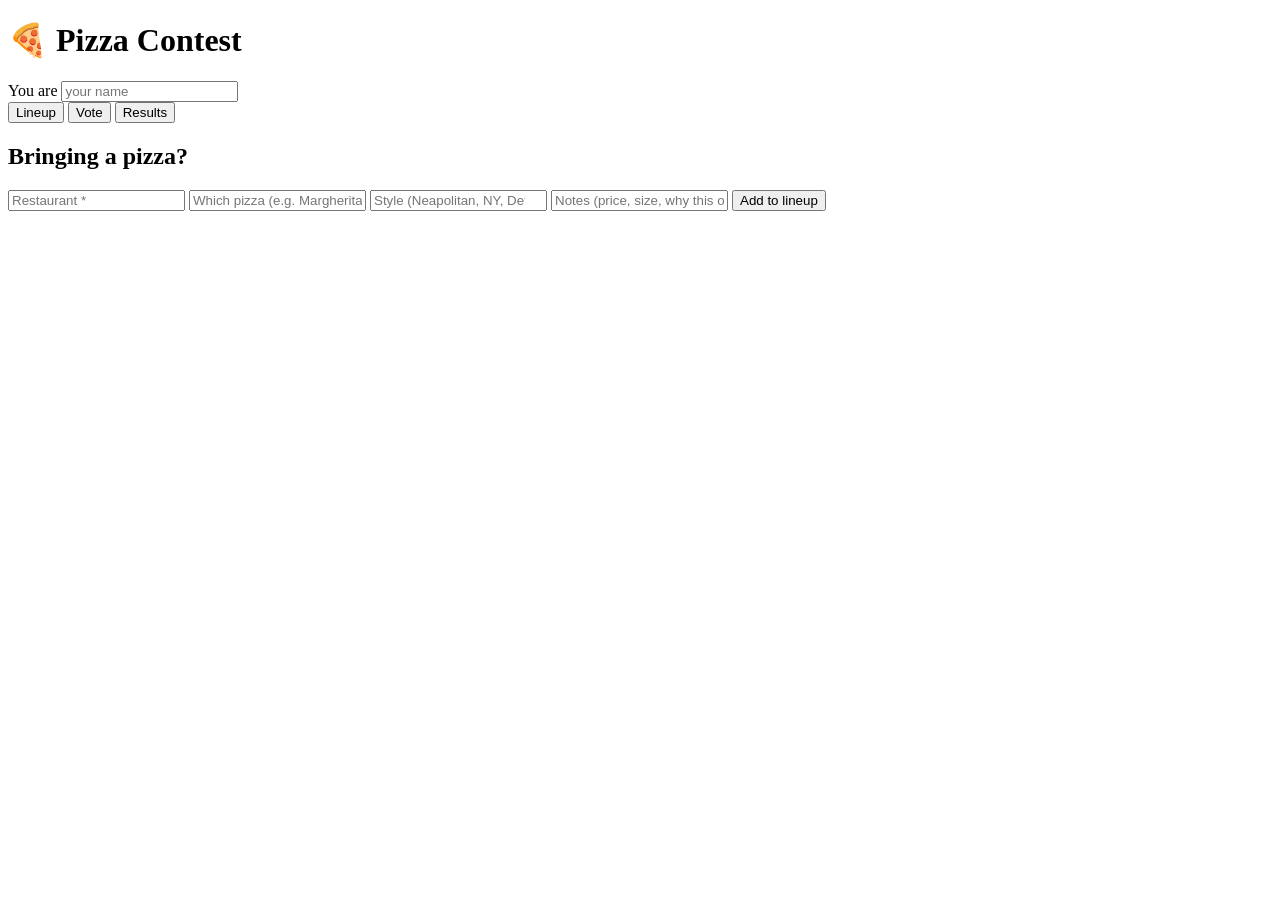
==== public/index.html @ 13fa687f "Add pizza sign-up board and 1-10 voting on Pages Functions and D1" ====
<!doctype html>
<html lang="en">
<head>
  <meta charset="utf-8">
  <meta name="viewport" content="width=device-width, initial-scale=1">
  <title>Pizza Contest</title>
  <link rel="stylesheet" href="/style.css">
  <script src="/app.js" defer></script>
</head>
<body>
  <header>
    <h1>🍕 Pizza Contest</h1>
    <div id="me">
      <label for="name">You are</label>
      <input id="name" maxlength="40" placeholder="your name" autocomplete="given-name">
    </div>
  </header>

  <nav>
    <button data-tab="lineup" class="active">Lineup</button>
    <button data-tab="vote">Vote</button>
    <button data-tab="results">Results</button>
  </nav>

  <main>
    <section id="lineup">
      <form id="add">
        <h2>Bringing a pizza?</h2>
        <input name="restaurant" required maxlength="80" placeholder="Restaurant *">
        <input name="pizza" maxlength="80" placeholder="Which pizza (e.g. Margherita)">
        <input name="style" maxlength="40" placeholder="Style (Neapolitan, NY, Detroit…)" list="styles">
        <datalist id="styles">
          <option>Neapolitan</option><option>New York</option><option>Detroit</option>
          <option>Roman</option><option>Sicilian</option><option>Chicago deep dish</option>
          <option>Grandma</option><option>Bar pie</option>
        </datalist>
        <input name="notes" maxlength="280" placeholder="Notes (price, size, why this one)">
        <button type="submit">Add to lineup</button>
      </form>
      <ol id="lineup-list" class="cards"></ol>
    </section>

    <section id="vote" hidden>
      <p class="hint">Score each pizza from 1 to 10. Tap another number to change your score, or the same one to clear it.</p>
      <ol id="vote-list" class="cards"></ol>
    </section>

    <section id="results" hidden>
      <ol id="board"></ol>
      <p id="voters" class="hint"></p>
    </section>
  </main>

  <p id="toast" role="status"></p>
</body>
</html>
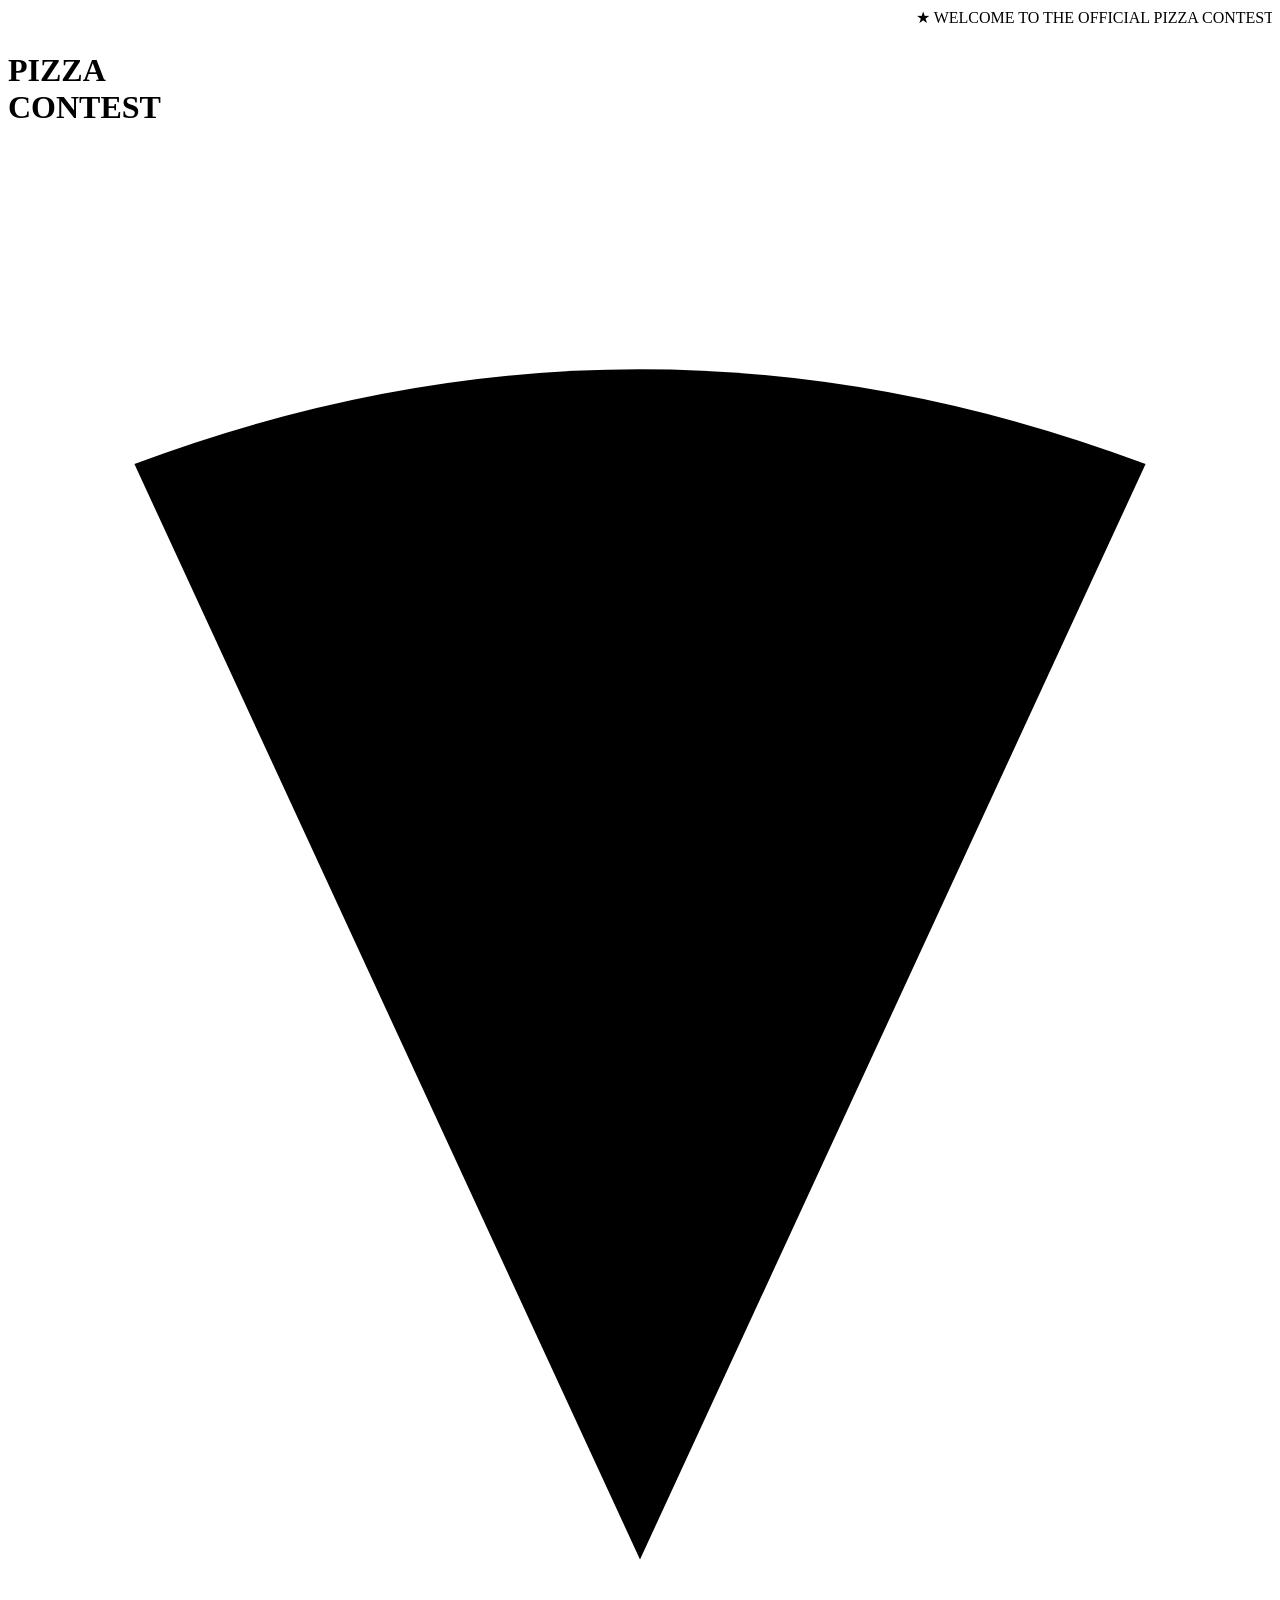
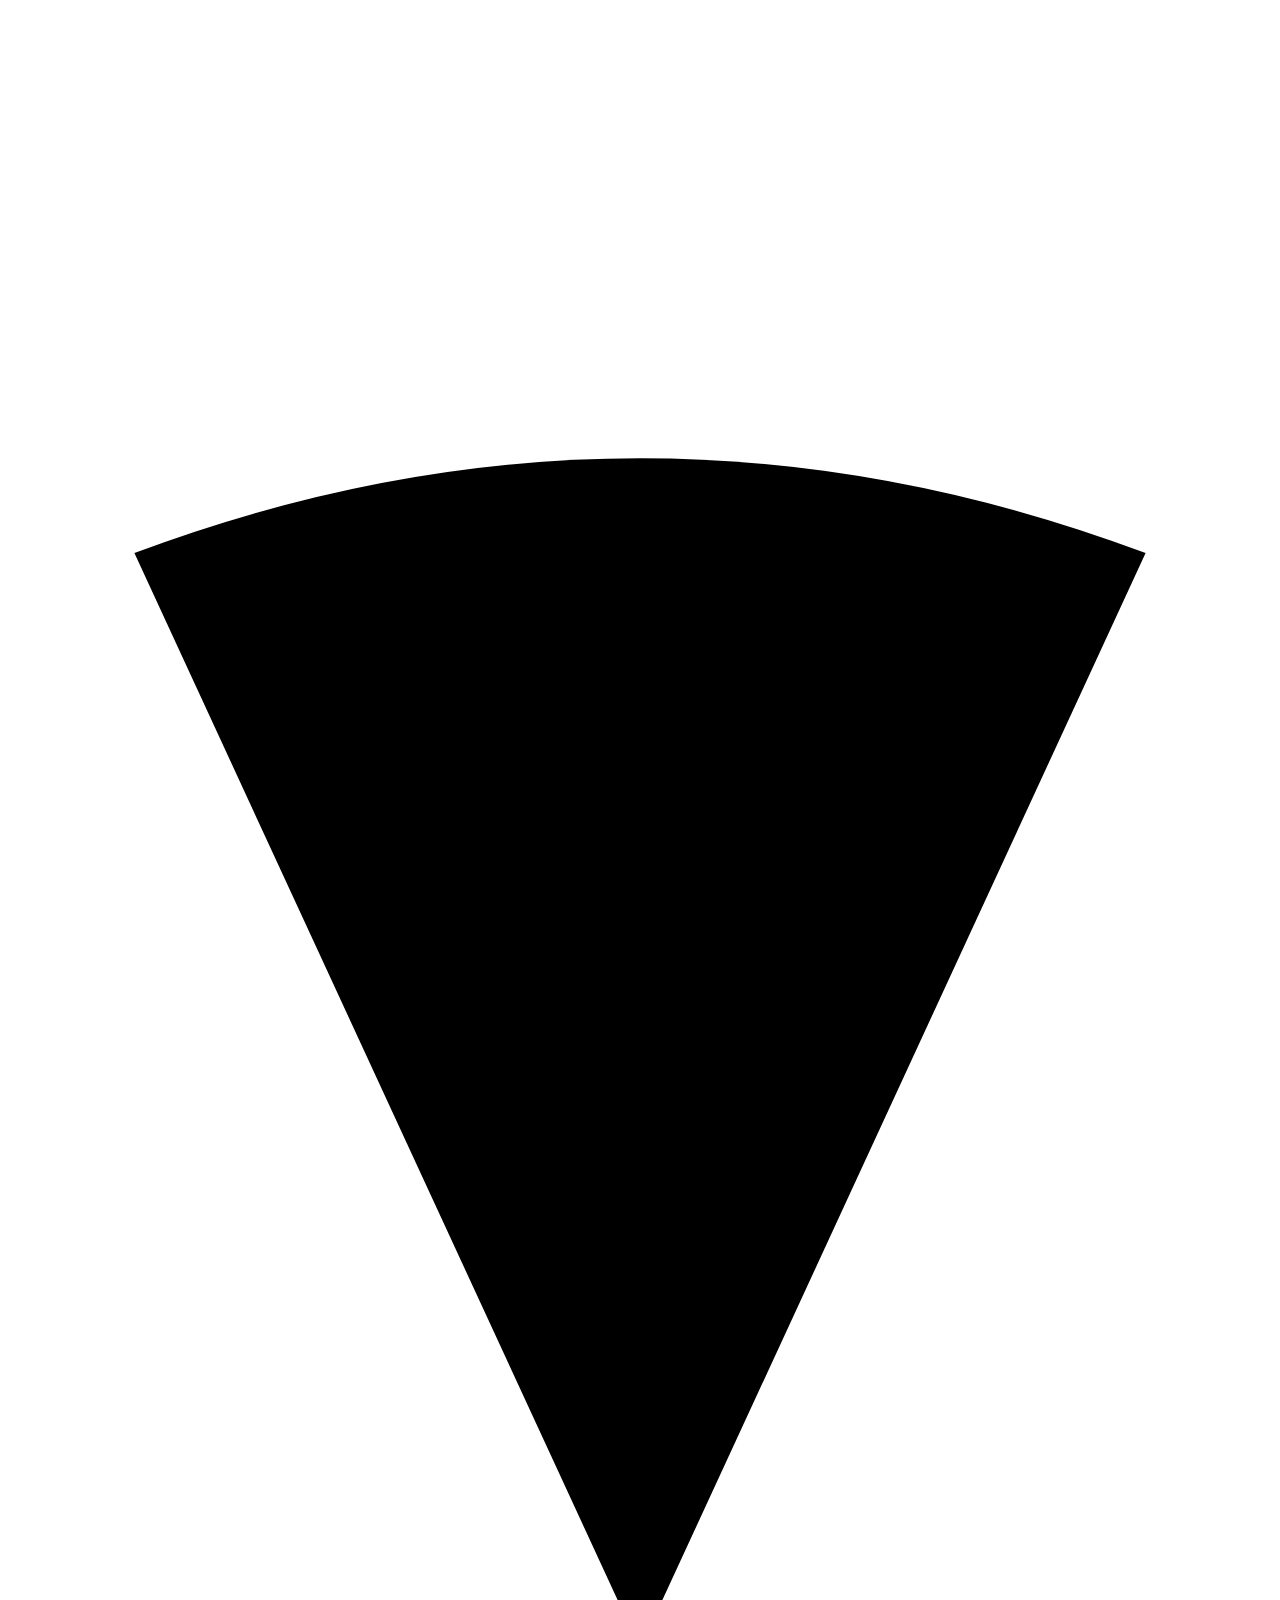
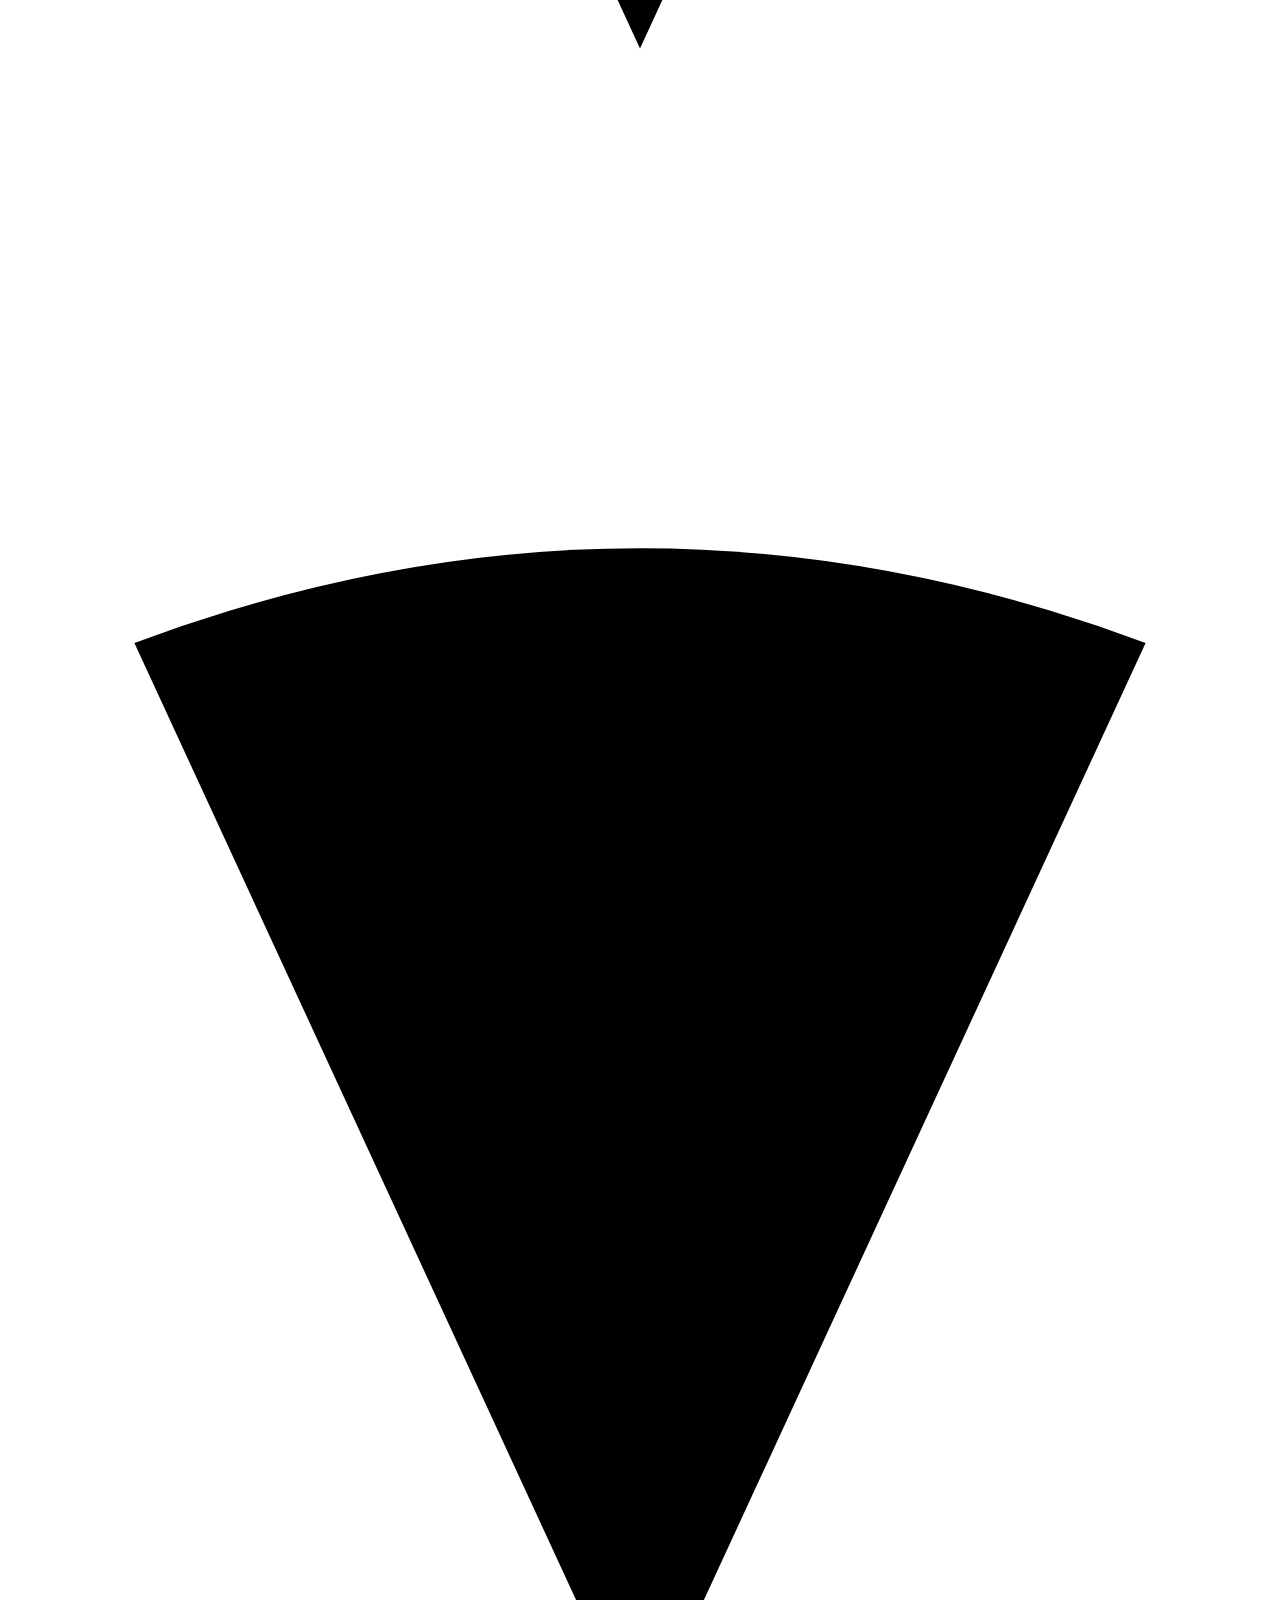
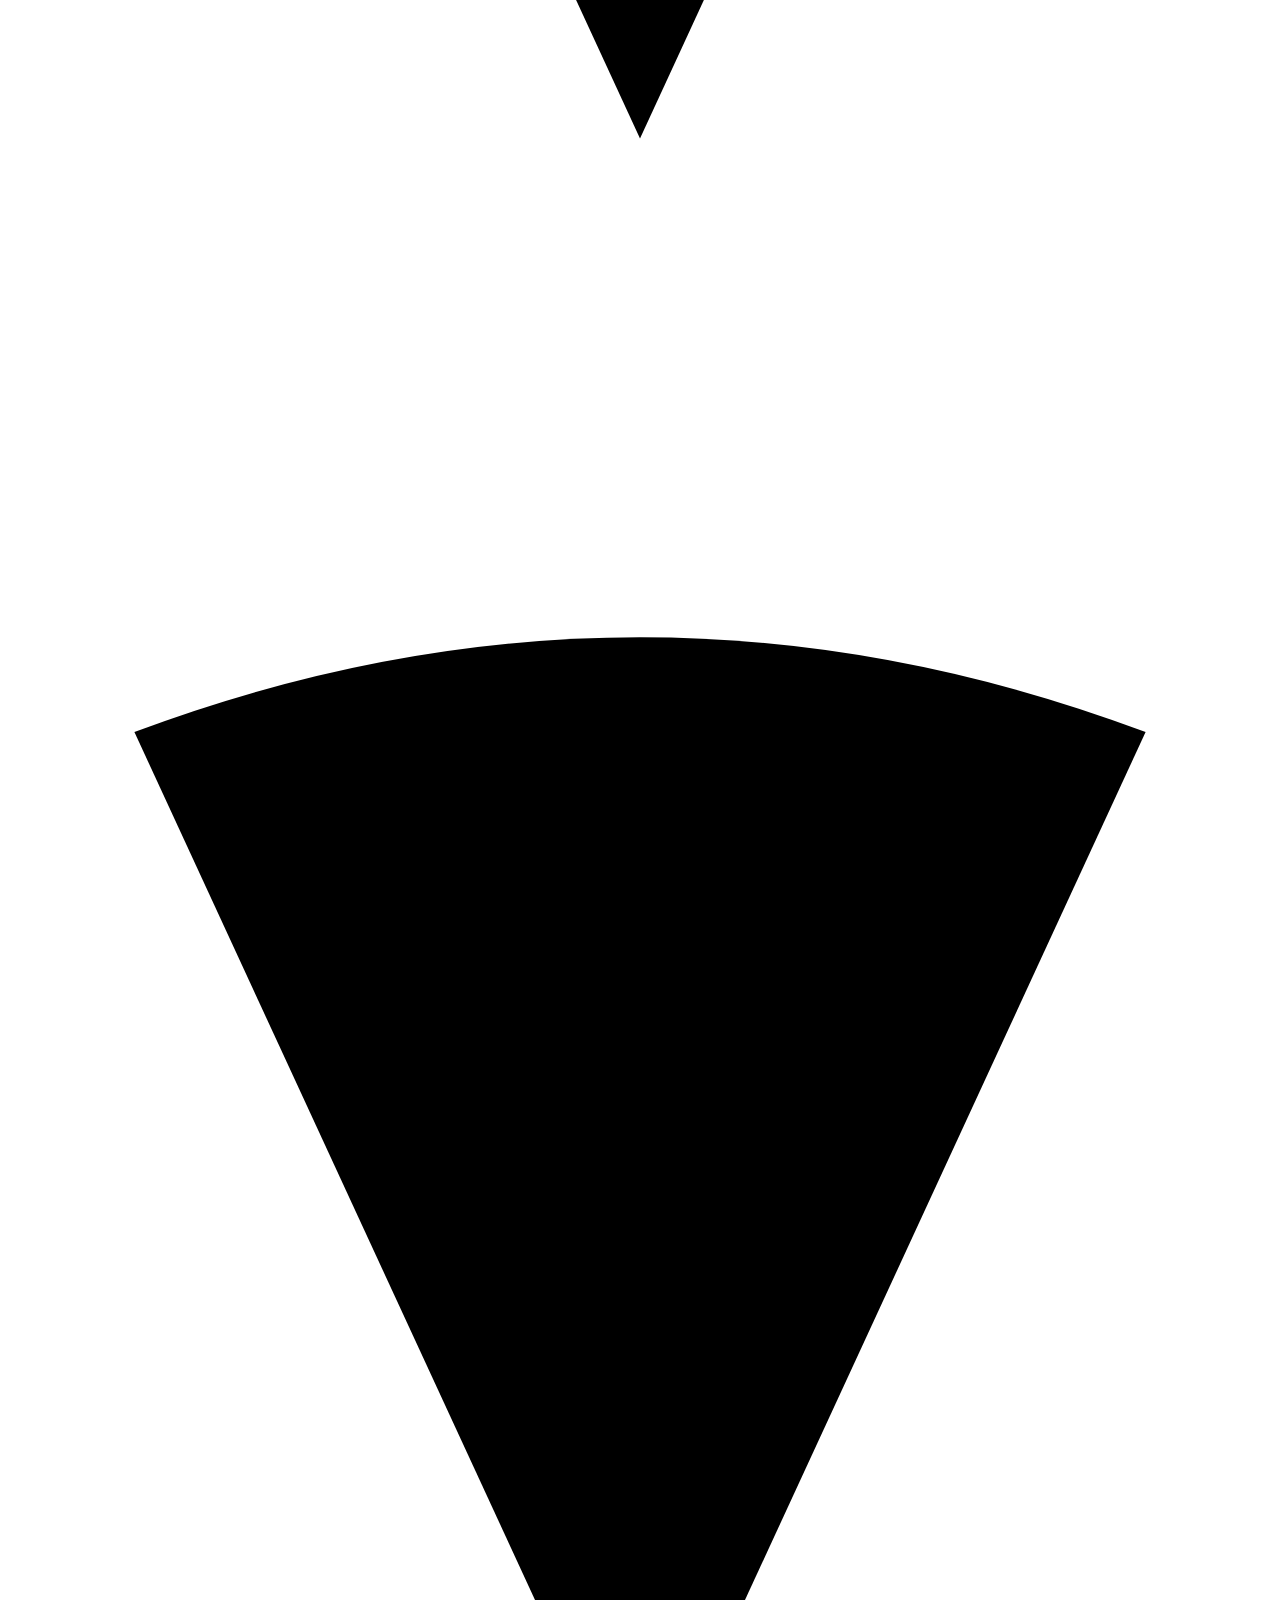
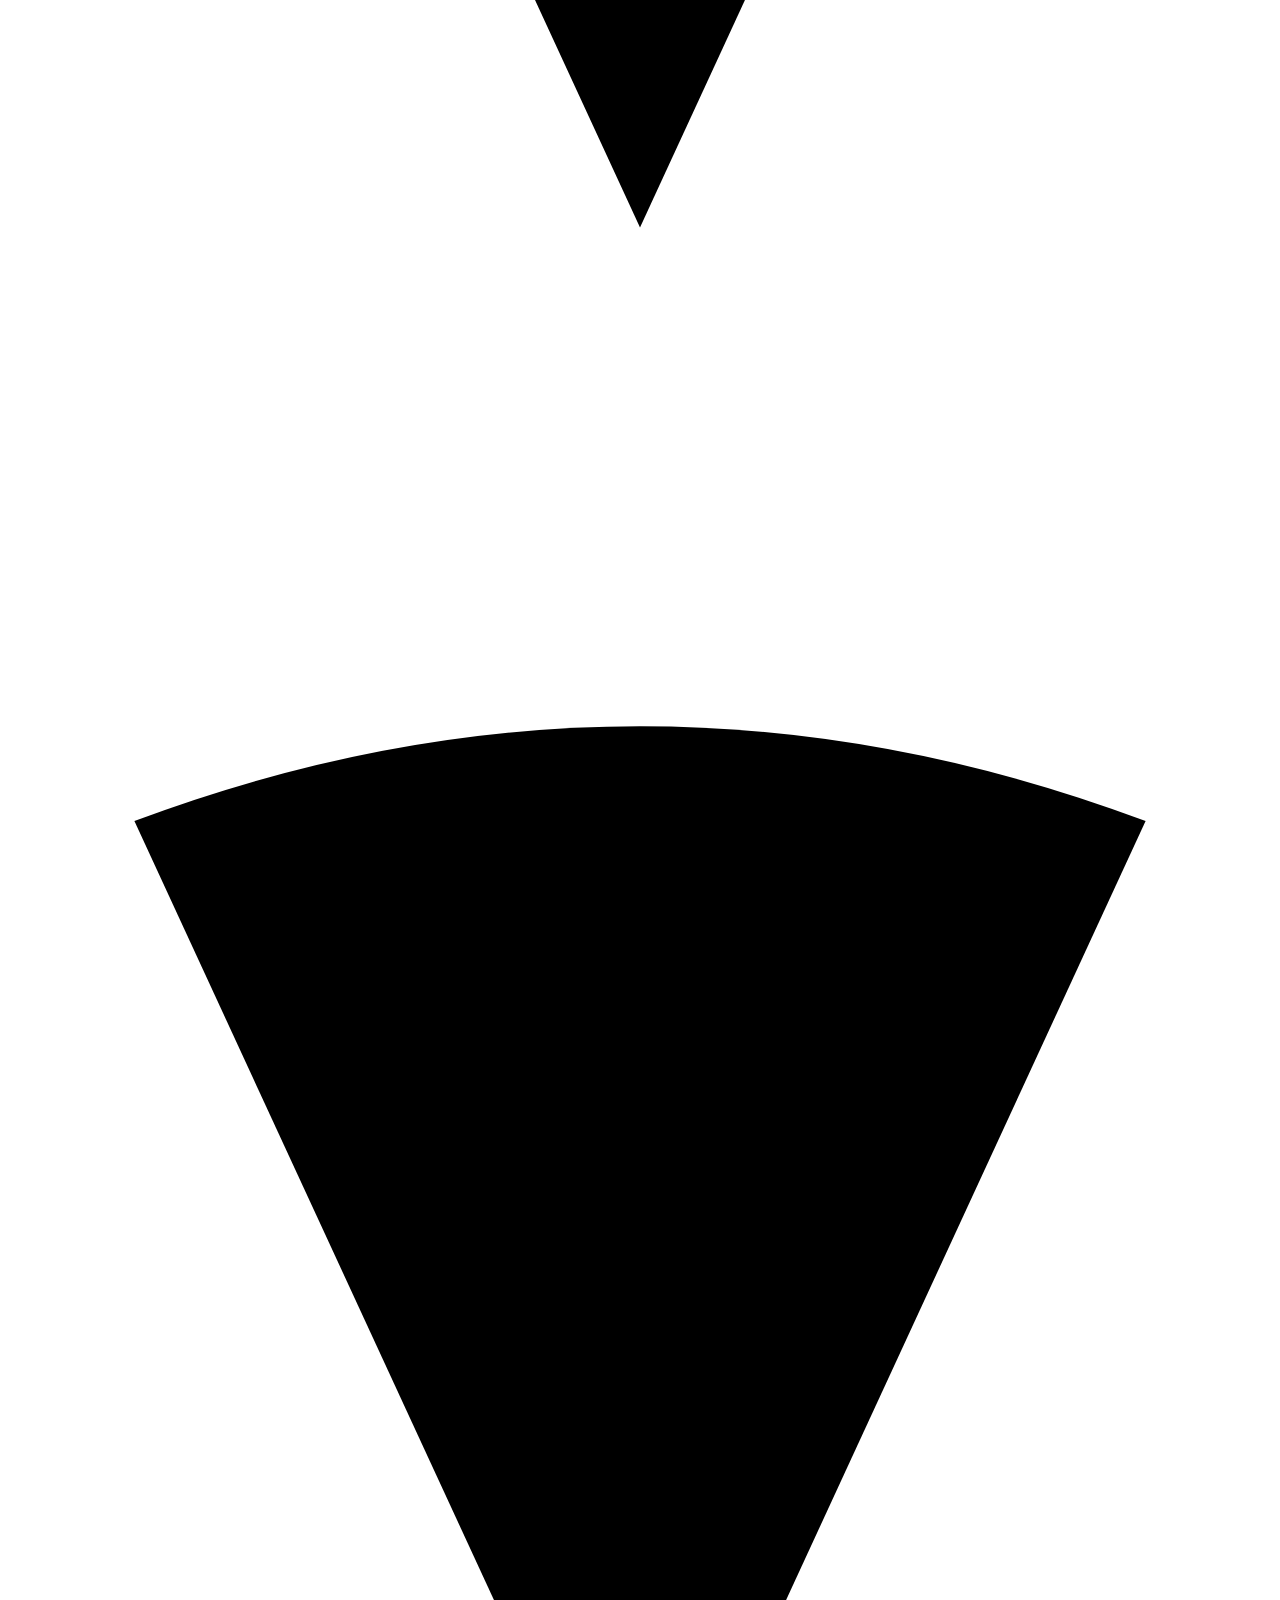
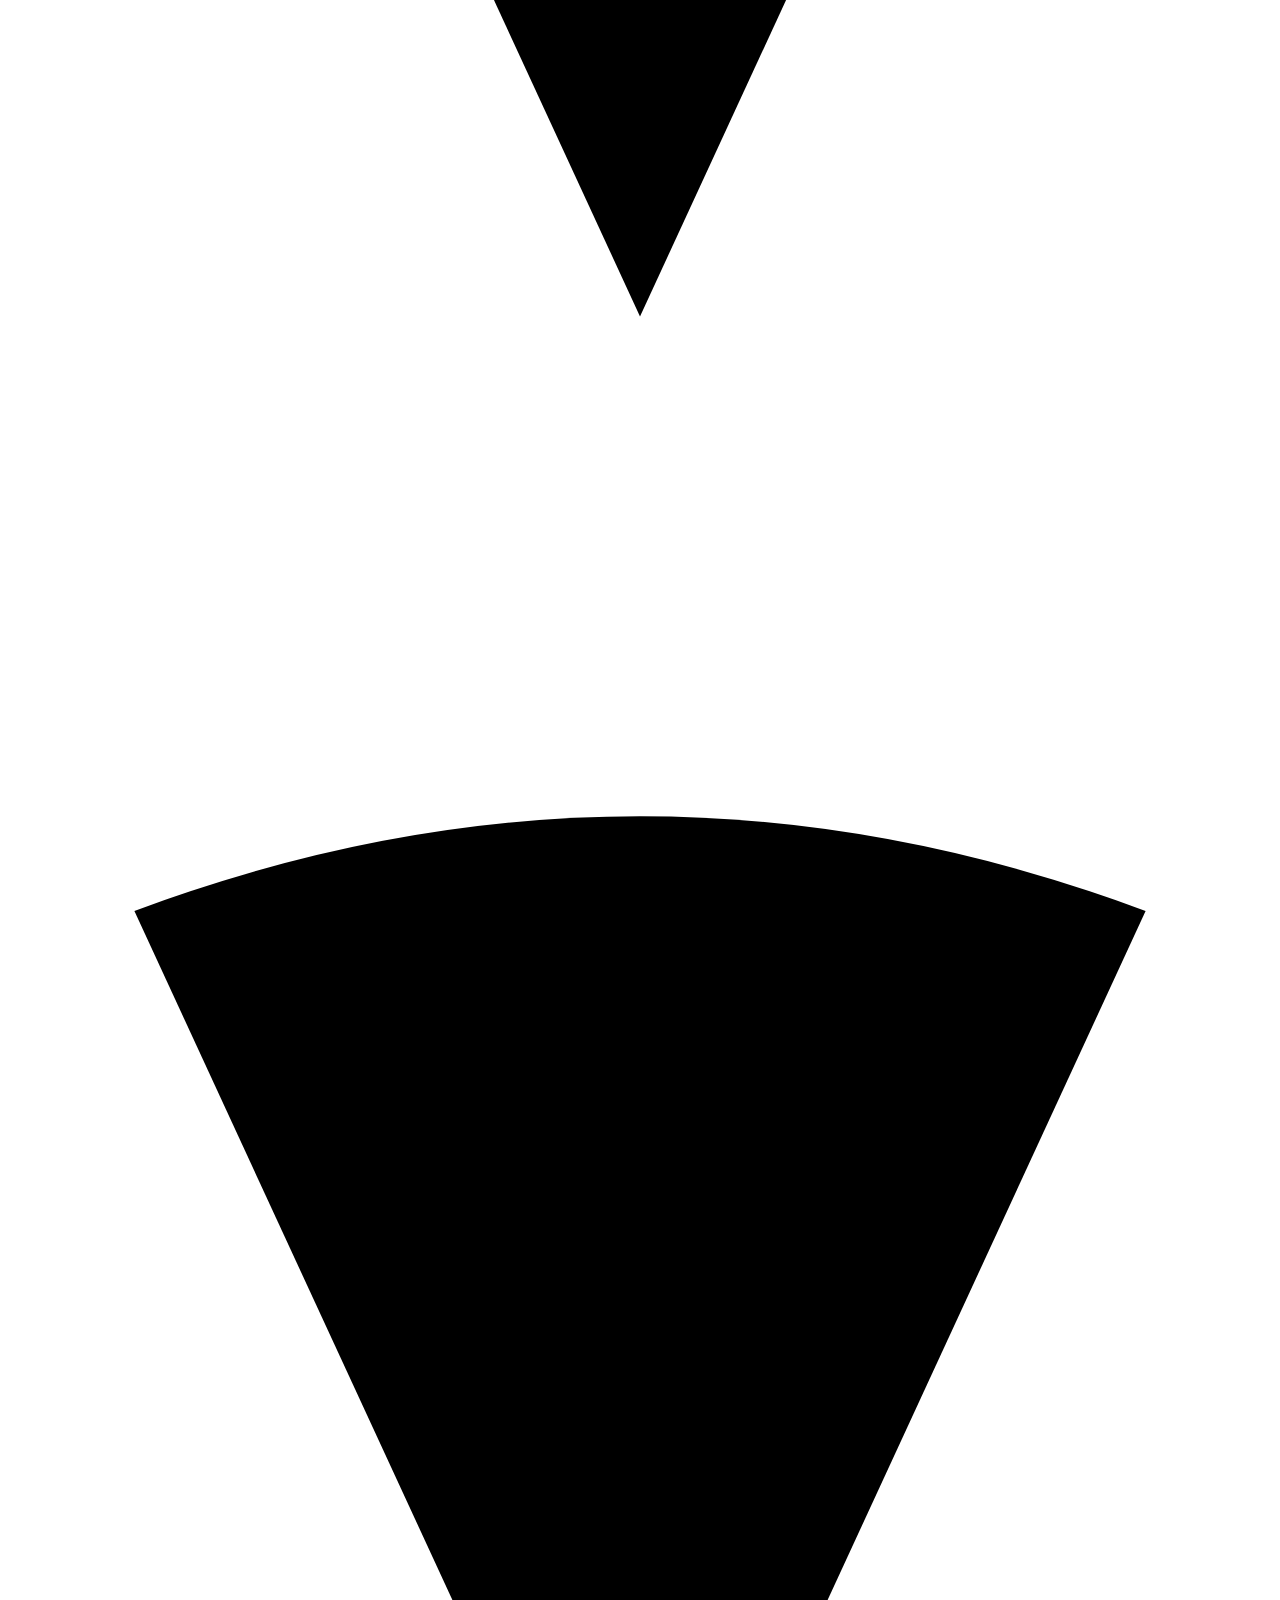
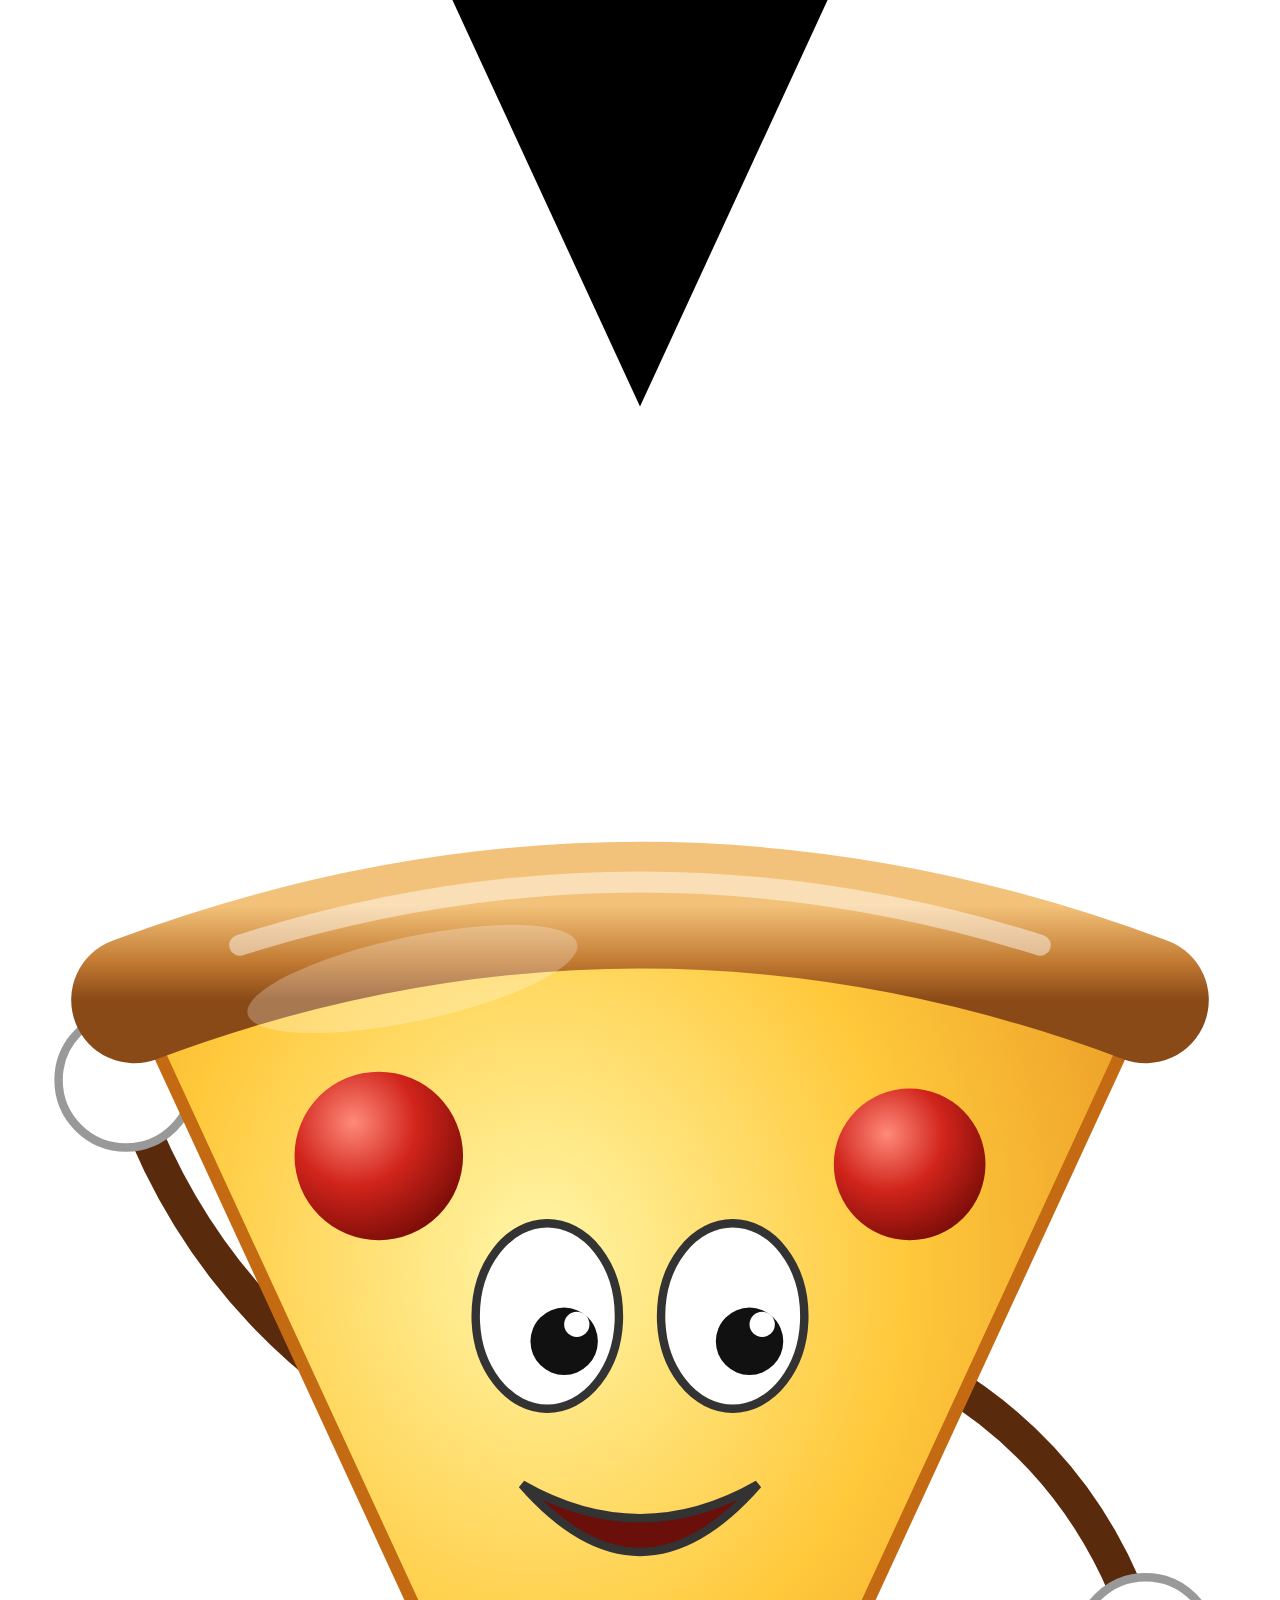
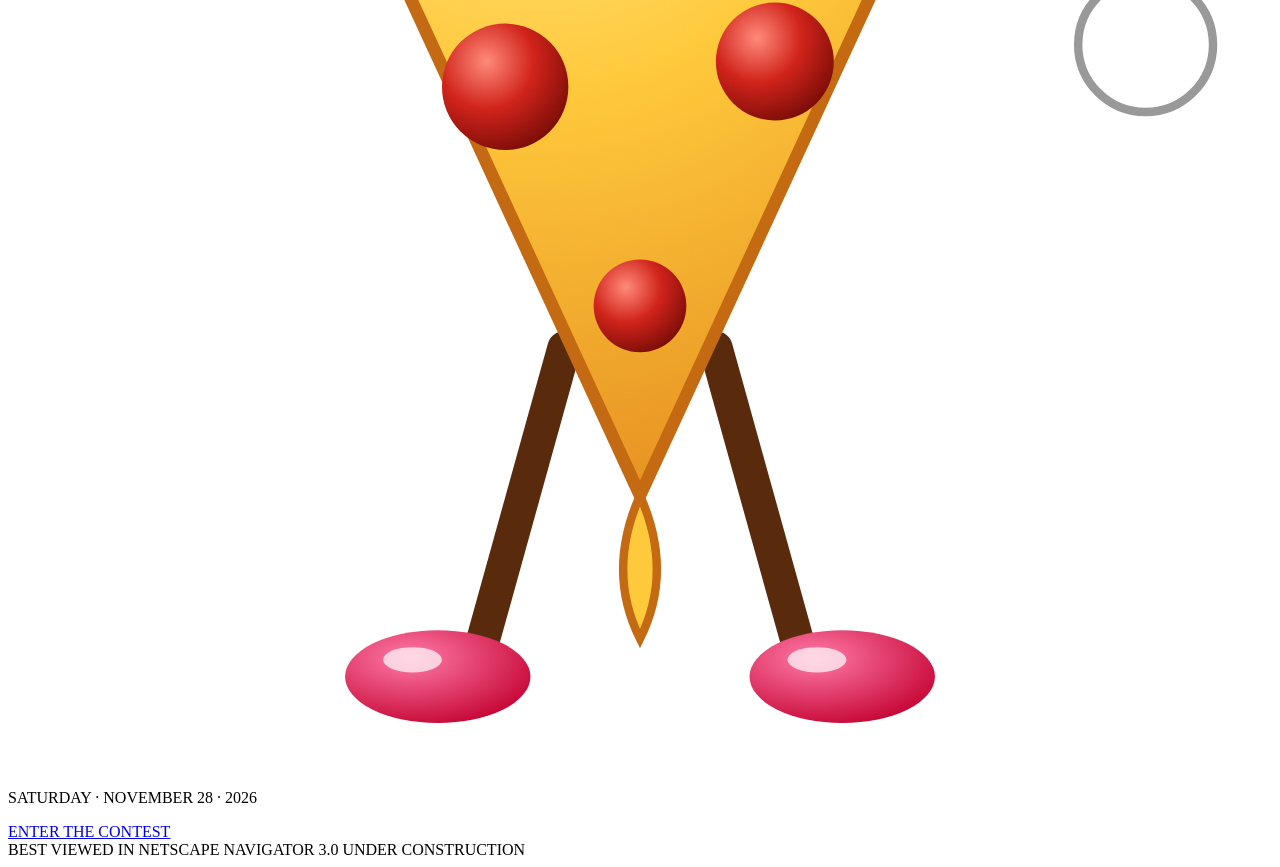
==== commit 9c51ed31: "Rebuild for the party: email login, approvals, tasting engine, ranked counts and results explorer" ====
--- a/public/index.html
+++ b/public/index.html
@@ -3,54 +3,106 @@
 <head>
   <meta charset="utf-8">
   <meta name="viewport" content="width=device-width, initial-scale=1">
-  <title>Pizza Contest</title>
-  <link rel="stylesheet" href="/style.css">
-  <script src="/app.js" defer></script>
+  <title>PIZZA CONTEST 2026</title>
+  <link rel="stylesheet" href="/assets/home.css">
+  <script type="module" src="/assets/home.js"></script>
 </head>
 <body>
-  <header>
-    <h1>🍕 Pizza Contest</h1>
-    <div id="me">
-      <label for="name">You are</label>
-      <input id="name" maxlength="40" placeholder="your name" autocomplete="given-name">
+  <div class="stars"></div>
+  <marquee scrollamount="8">★ WELCOME TO THE OFFICIAL PIZZA CONTEST HOMEPAGE ★ SATURDAY NOVEMBER 28 2026 ★ BRING A PIZZA ★ RANK THE PIZZAS ★ TRUST THE NEEDLE ★</marquee>
+
+  <h1 class="wordart" aria-label="Pizza Contest">PIZZA<br>CONTEST</h1>
+
+  <div class="stage" aria-hidden="true">
+    <div class="bounce">
+      <div class="spin">
+        <svg class="slab" viewBox="0 0 300 400"><path d="M30 75 Q150 30 270 75 L150 335 Z"/></svg>
+        <svg class="slab" viewBox="0 0 300 400"><path d="M30 75 Q150 30 270 75 L150 335 Z"/></svg>
+        <svg class="slab" viewBox="0 0 300 400"><path d="M30 75 Q150 30 270 75 L150 335 Z"/></svg>
+        <svg class="slab" viewBox="0 0 300 400"><path d="M30 75 Q150 30 270 75 L150 335 Z"/></svg>
+        <svg class="slab" viewBox="0 0 300 400"><path d="M30 75 Q150 30 270 75 L150 335 Z"/></svg>
+        <svg class="slab" viewBox="0 0 300 400"><path d="M30 75 Q150 30 270 75 L150 335 Z"/></svg>
+        <svg class="slice" viewBox="0 0 300 400">
+          <defs>
+            <radialGradient id="cheese" cx="0.4" cy="0.3" r="0.8">
+              <stop offset="0" stop-color="#fff6a8"/>
+              <stop offset="0.45" stop-color="#ffc93c"/>
+              <stop offset="1" stop-color="#e0841b"/>
+            </radialGradient>
+            <linearGradient id="crust" x1="0" y1="0" x2="0" y2="1">
+              <stop offset="0" stop-color="#f3c27a"/>
+              <stop offset="0.6" stop-color="#c27a32"/>
+              <stop offset="1" stop-color="#8a4a17"/>
+            </linearGradient>
+            <radialGradient id="pep" cx="0.35" cy="0.3" r="0.75">
+              <stop offset="0" stop-color="#ff8a7a"/>
+              <stop offset="0.5" stop-color="#d1241b"/>
+              <stop offset="1" stop-color="#7c0d08"/>
+            </radialGradient>
+            <radialGradient id="shoe" cx="0.35" cy="0.3" r="0.8">
+              <stop offset="0" stop-color="#ff7aa8"/>
+              <stop offset="1" stop-color="#c3002f"/>
+            </radialGradient>
+          </defs>
+
+          <g class="leg leg-l">
+            <path d="M132 300 L112 372" stroke="#5a2a0c" stroke-width="8" stroke-linecap="round"/>
+            <ellipse cx="102" cy="378" rx="22" ry="11" fill="url(#shoe)"/>
+            <ellipse cx="96" cy="374" rx="7" ry="3" fill="#fff" opacity="0.7"/>
+          </g>
+          <g class="leg leg-r">
+            <path d="M168 300 L188 372" stroke="#5a2a0c" stroke-width="8" stroke-linecap="round"/>
+            <ellipse cx="198" cy="378" rx="22" ry="11" fill="url(#shoe)"/>
+            <ellipse cx="192" cy="374" rx="7" ry="3" fill="#fff" opacity="0.7"/>
+          </g>
+
+          <g class="arm arm-l">
+            <path d="M78 165 Q45 140 30 100" stroke="#5a2a0c" stroke-width="8" fill="none" stroke-linecap="round"/>
+            <circle cx="28" cy="94" r="16" fill="#fff" stroke="#999" stroke-width="2"/>
+            <circle cx="23" cy="89" r="5" fill="#fff" opacity="0.9"/>
+          </g>
+          <g class="arm arm-r">
+            <path d="M222 165 Q255 185 268 222" stroke="#5a2a0c" stroke-width="8" fill="none" stroke-linecap="round"/>
+            <circle cx="270" cy="228" r="16" fill="#fff" stroke="#999" stroke-width="2"/>
+          </g>
+
+          <path d="M30 75 Q150 30 270 75 L150 335 Z" fill="url(#cheese)" stroke="#c46a12" stroke-width="3" stroke-linejoin="round"/>
+          <path d="M150 335 q-8 18 0 34 q8 -16 0 -34" fill="#ffc93c" stroke="#c46a12" stroke-width="2"/>
+          <path d="M30 75 Q150 30 270 75" fill="none" stroke="url(#crust)" stroke-width="30" stroke-linecap="round"/>
+          <path d="M55 62 Q150 32 245 62" fill="none" stroke="#fff" stroke-width="5" stroke-linecap="round" opacity="0.45"/>
+
+          <circle cx="88" cy="112" r="20" fill="url(#pep)"/>
+          <circle cx="214" cy="114" r="18" fill="url(#pep)"/>
+          <circle cx="118" cy="238" r="15" fill="url(#pep)"/>
+          <circle cx="182" cy="232" r="14" fill="url(#pep)"/>
+          <circle cx="150" cy="290" r="11" fill="url(#pep)"/>
+
+          <g class="eyes">
+            <ellipse cx="128" cy="150" rx="17" ry="22" fill="#fff" stroke="#333" stroke-width="2"/>
+            <ellipse cx="172" cy="150" rx="17" ry="22" fill="#fff" stroke="#333" stroke-width="2"/>
+            <circle class="pupil" cx="132" cy="156" r="8" fill="#111"/>
+            <circle class="pupil" cx="176" cy="156" r="8" fill="#111"/>
+            <circle cx="135" cy="152" r="3" fill="#fff"/>
+            <circle cx="179" cy="152" r="3" fill="#fff"/>
+          </g>
+          <path d="M122 190 Q150 222 178 190 Q150 206 122 190 Z" fill="#6b0f0a" stroke="#333" stroke-width="2"/>
+          <ellipse cx="96" cy="70" rx="40" ry="10" fill="#fff" opacity="0.25" transform="rotate(-12 96 70)"/>
+        </svg>
+      </div>
     </div>
-  </header>
+    <div class="shadow"></div>
+  </div>
 
-  <nav>
-    <button data-tab="lineup" class="active">Lineup</button>
-    <button data-tab="vote">Vote</button>
-    <button data-tab="results">Results</button>
+  <p class="date blink">SATURDAY · NOVEMBER 28 · 2026</p>
+
+  <nav class="buttons">
+    <a class="btn90" href="/app/">ENTER THE CONTEST</a>
+    <a class="btn90" id="results-link" href="/results/" hidden>SEE THE RESULTS</a>
   </nav>
 
-  <main>
-    <section id="lineup">
-      <form id="add">
-        <h2>Bringing a pizza?</h2>
-        <input name="restaurant" required maxlength="80" placeholder="Restaurant *">
-        <input name="pizza" maxlength="80" placeholder="Which pizza (e.g. Margherita)">
-        <input name="style" maxlength="40" placeholder="Style (Neapolitan, NY, Detroit…)" list="styles">
-        <datalist id="styles">
-          <option>Neapolitan</option><option>New York</option><option>Detroit</option>
-          <option>Roman</option><option>Sicilian</option><option>Chicago deep dish</option>
-          <option>Grandma</option><option>Bar pie</option>
-        </datalist>
-        <input name="notes" maxlength="280" placeholder="Notes (price, size, why this one)">
-        <button type="submit">Add to lineup</button>
-      </form>
-      <ol id="lineup-list" class="cards"></ol>
-    </section>
-
-    <section id="vote" hidden>
-      <p class="hint">Score each pizza from 1 to 10. Tap another number to change your score, or the same one to clear it.</p>
-      <ol id="vote-list" class="cards"></ol>
-    </section>
-
-    <section id="results" hidden>
-      <ol id="board"></ol>
-      <p id="voters" class="hint"></p>
-    </section>
-  </main>
-
-  <p id="toast" role="status"></p>
+  <footer>
+    <span class="badge">BEST VIEWED IN NETSCAPE NAVIGATOR 3.0</span>
+    <span class="badge construction">UNDER CONSTRUCTION</span>
+  </footer>
 </body>
 </html>
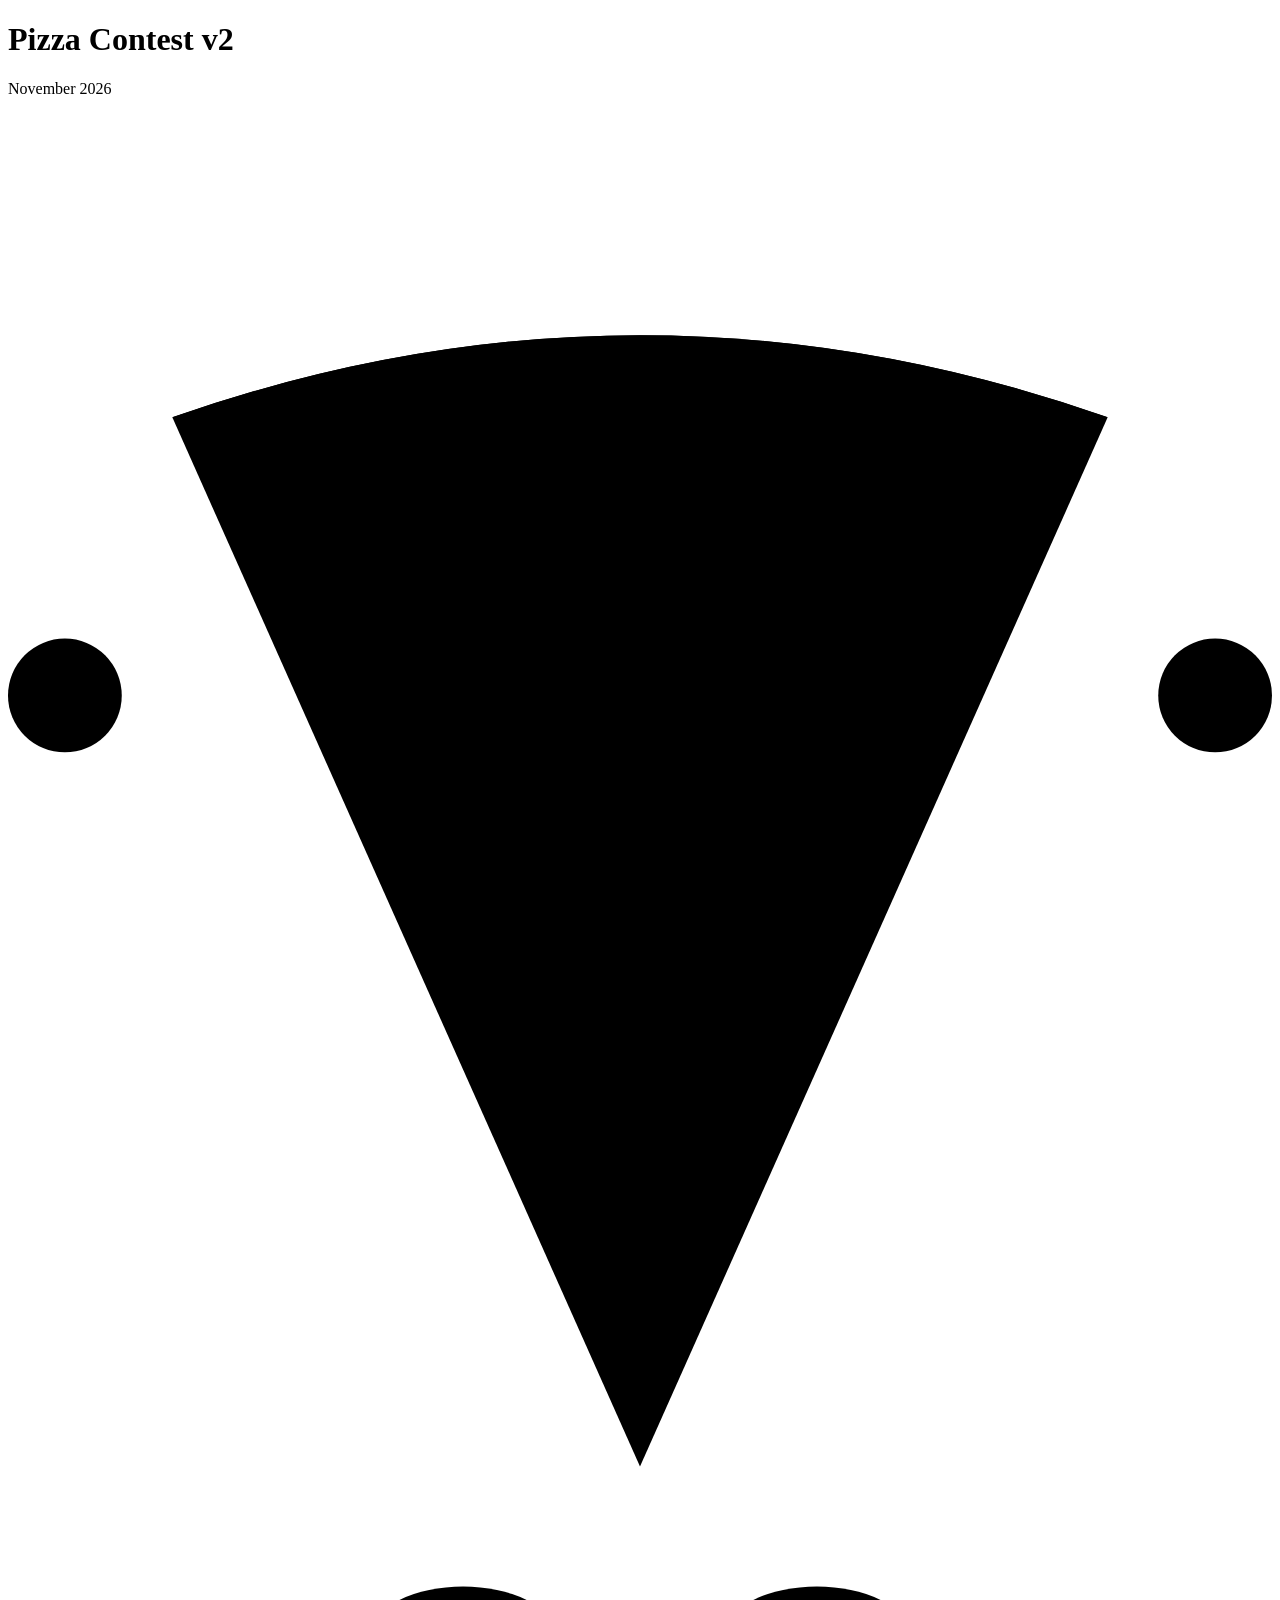
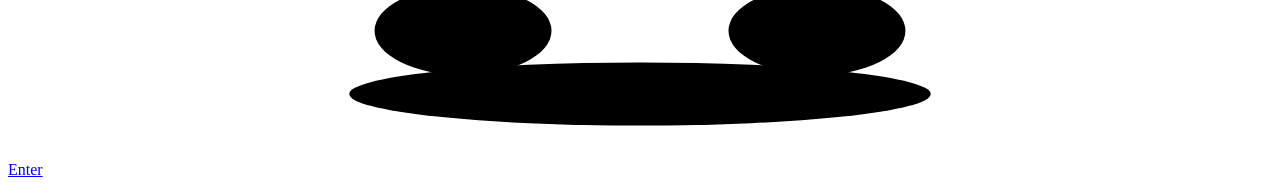
==== commit a6cc722b: "Simpler home page with a 2D dancing slice; grey out Vote and Results until they open" ====
--- a/public/index.html
+++ b/public/index.html
@@ -3,106 +3,41 @@
 <head>
   <meta charset="utf-8">
   <meta name="viewport" content="width=device-width, initial-scale=1">
-  <title>PIZZA CONTEST 2026</title>
+  <title>Pizza Contest v2</title>
+  <link rel="stylesheet" href="/assets/base.css">
   <link rel="stylesheet" href="/assets/home.css">
   <script type="module" src="/assets/home.js"></script>
 </head>
 <body>
-  <div class="stars"></div>
-  <marquee scrollamount="8">★ WELCOME TO THE OFFICIAL PIZZA CONTEST HOMEPAGE ★ SATURDAY NOVEMBER 28 2026 ★ BRING A PIZZA ★ RANK THE PIZZAS ★ TRUST THE NEEDLE ★</marquee>
+  <main class="home">
+    <h1>Pizza Contest <span class="v">v2</span></h1>
+    <p class="when">November 2026</p>
 
-  <h1 class="wordart" aria-label="Pizza Contest">PIZZA<br>CONTEST</h1>
+    <svg class="guy" viewBox="0 0 200 260" role="img" aria-label="A slice of pizza dancing">
+      <g class="body">
+        <g class="leg leg-l"><path d="M88 196 L78 236" /><ellipse cx="72" cy="240" rx="14" ry="7" class="shoe"/></g>
+        <g class="leg leg-r"><path d="M112 196 L122 236" /><ellipse cx="128" cy="240" rx="14" ry="7" class="shoe"/></g>
 
-  <div class="stage" aria-hidden="true">
-    <div class="bounce">
-      <div class="spin">
-        <svg class="slab" viewBox="0 0 300 400"><path d="M30 75 Q150 30 270 75 L150 335 Z"/></svg>
-        <svg class="slab" viewBox="0 0 300 400"><path d="M30 75 Q150 30 270 75 L150 335 Z"/></svg>
-        <svg class="slab" viewBox="0 0 300 400"><path d="M30 75 Q150 30 270 75 L150 335 Z"/></svg>
-        <svg class="slab" viewBox="0 0 300 400"><path d="M30 75 Q150 30 270 75 L150 335 Z"/></svg>
-        <svg class="slab" viewBox="0 0 300 400"><path d="M30 75 Q150 30 270 75 L150 335 Z"/></svg>
-        <svg class="slab" viewBox="0 0 300 400"><path d="M30 75 Q150 30 270 75 L150 335 Z"/></svg>
-        <svg class="slice" viewBox="0 0 300 400">
-          <defs>
-            <radialGradient id="cheese" cx="0.4" cy="0.3" r="0.8">
-              <stop offset="0" stop-color="#fff6a8"/>
-              <stop offset="0.45" stop-color="#ffc93c"/>
-              <stop offset="1" stop-color="#e0841b"/>
-            </radialGradient>
-            <linearGradient id="crust" x1="0" y1="0" x2="0" y2="1">
-              <stop offset="0" stop-color="#f3c27a"/>
-              <stop offset="0.6" stop-color="#c27a32"/>
-              <stop offset="1" stop-color="#8a4a17"/>
-            </linearGradient>
-            <radialGradient id="pep" cx="0.35" cy="0.3" r="0.75">
-              <stop offset="0" stop-color="#ff8a7a"/>
-              <stop offset="0.5" stop-color="#d1241b"/>
-              <stop offset="1" stop-color="#7c0d08"/>
-            </radialGradient>
-            <radialGradient id="shoe" cx="0.35" cy="0.3" r="0.8">
-              <stop offset="0" stop-color="#ff7aa8"/>
-              <stop offset="1" stop-color="#c3002f"/>
-            </radialGradient>
-          </defs>
+        <path class="cheese" d="M26 48 Q100 22 174 48 L100 214 Z"/>
+        <path class="crust" d="M26 48 Q100 22 174 48"/>
+        <circle class="pep" cx="60" cy="68" r="11"/>
+        <circle class="pep" cx="142" cy="70" r="10"/>
+        <circle class="pep" cx="82" cy="150" r="9"/>
+        <circle class="pep" cx="120" cy="148" r="8"/>
+        <circle class="pep" cx="100" cy="186" r="6"/>
+        <g class="arm arm-l"><path d="M46 92 L12 92" /><circle cx="9" cy="92" r="9" class="glove"/></g>
+        <g class="arm arm-r"><path d="M154 92 L188 92" /><circle cx="191" cy="92" r="9" class="glove"/></g>
+        <g class="face">
+          <circle cx="86" cy="96" r="6"/>
+          <circle cx="114" cy="96" r="6"/>
+          <path d="M84 116 Q100 132 116 116" class="smile"/>
+        </g>
+      </g>
+      <ellipse class="floor" cx="100" cy="250" rx="46" ry="5"/>
+    </svg>
 
-          <g class="leg leg-l">
-            <path d="M132 300 L112 372" stroke="#5a2a0c" stroke-width="8" stroke-linecap="round"/>
-            <ellipse cx="102" cy="378" rx="22" ry="11" fill="url(#shoe)"/>
-            <ellipse cx="96" cy="374" rx="7" ry="3" fill="#fff" opacity="0.7"/>
-          </g>
-          <g class="leg leg-r">
-            <path d="M168 300 L188 372" stroke="#5a2a0c" stroke-width="8" stroke-linecap="round"/>
-            <ellipse cx="198" cy="378" rx="22" ry="11" fill="url(#shoe)"/>
-            <ellipse cx="192" cy="374" rx="7" ry="3" fill="#fff" opacity="0.7"/>
-          </g>
-
-          <g class="arm arm-l">
-            <path d="M78 165 Q45 140 30 100" stroke="#5a2a0c" stroke-width="8" fill="none" stroke-linecap="round"/>
-            <circle cx="28" cy="94" r="16" fill="#fff" stroke="#999" stroke-width="2"/>
-            <circle cx="23" cy="89" r="5" fill="#fff" opacity="0.9"/>
-          </g>
-          <g class="arm arm-r">
-            <path d="M222 165 Q255 185 268 222" stroke="#5a2a0c" stroke-width="8" fill="none" stroke-linecap="round"/>
-            <circle cx="270" cy="228" r="16" fill="#fff" stroke="#999" stroke-width="2"/>
-          </g>
-
-          <path d="M30 75 Q150 30 270 75 L150 335 Z" fill="url(#cheese)" stroke="#c46a12" stroke-width="3" stroke-linejoin="round"/>
-          <path d="M150 335 q-8 18 0 34 q8 -16 0 -34" fill="#ffc93c" stroke="#c46a12" stroke-width="2"/>
-          <path d="M30 75 Q150 30 270 75" fill="none" stroke="url(#crust)" stroke-width="30" stroke-linecap="round"/>
-          <path d="M55 62 Q150 32 245 62" fill="none" stroke="#fff" stroke-width="5" stroke-linecap="round" opacity="0.45"/>
-
-          <circle cx="88" cy="112" r="20" fill="url(#pep)"/>
-          <circle cx="214" cy="114" r="18" fill="url(#pep)"/>
-          <circle cx="118" cy="238" r="15" fill="url(#pep)"/>
-          <circle cx="182" cy="232" r="14" fill="url(#pep)"/>
-          <circle cx="150" cy="290" r="11" fill="url(#pep)"/>
-
-          <g class="eyes">
-            <ellipse cx="128" cy="150" rx="17" ry="22" fill="#fff" stroke="#333" stroke-width="2"/>
-            <ellipse cx="172" cy="150" rx="17" ry="22" fill="#fff" stroke="#333" stroke-width="2"/>
-            <circle class="pupil" cx="132" cy="156" r="8" fill="#111"/>
-            <circle class="pupil" cx="176" cy="156" r="8" fill="#111"/>
-            <circle cx="135" cy="152" r="3" fill="#fff"/>
-            <circle cx="179" cy="152" r="3" fill="#fff"/>
-          </g>
-          <path d="M122 190 Q150 222 178 190 Q150 206 122 190 Z" fill="#6b0f0a" stroke="#333" stroke-width="2"/>
-          <ellipse cx="96" cy="70" rx="40" ry="10" fill="#fff" opacity="0.25" transform="rotate(-12 96 70)"/>
-        </svg>
-      </div>
-    </div>
-    <div class="shadow"></div>
-  </div>
-
-  <p class="date blink">SATURDAY · NOVEMBER 28 · 2026</p>
-
-  <nav class="buttons">
-    <a class="btn90" href="/app/">ENTER THE CONTEST</a>
-    <a class="btn90" id="results-link" href="/results/" hidden>SEE THE RESULTS</a>
-  </nav>
-
-  <footer>
-    <span class="badge">BEST VIEWED IN NETSCAPE NAVIGATOR 3.0</span>
-    <span class="badge construction">UNDER CONSTRUCTION</span>
-  </footer>
+    <a class="button enter" href="/app/">Enter</a>
+    <a class="results-link" id="results-link" href="/results/" hidden>See the results</a>
+  </main>
 </body>
 </html>
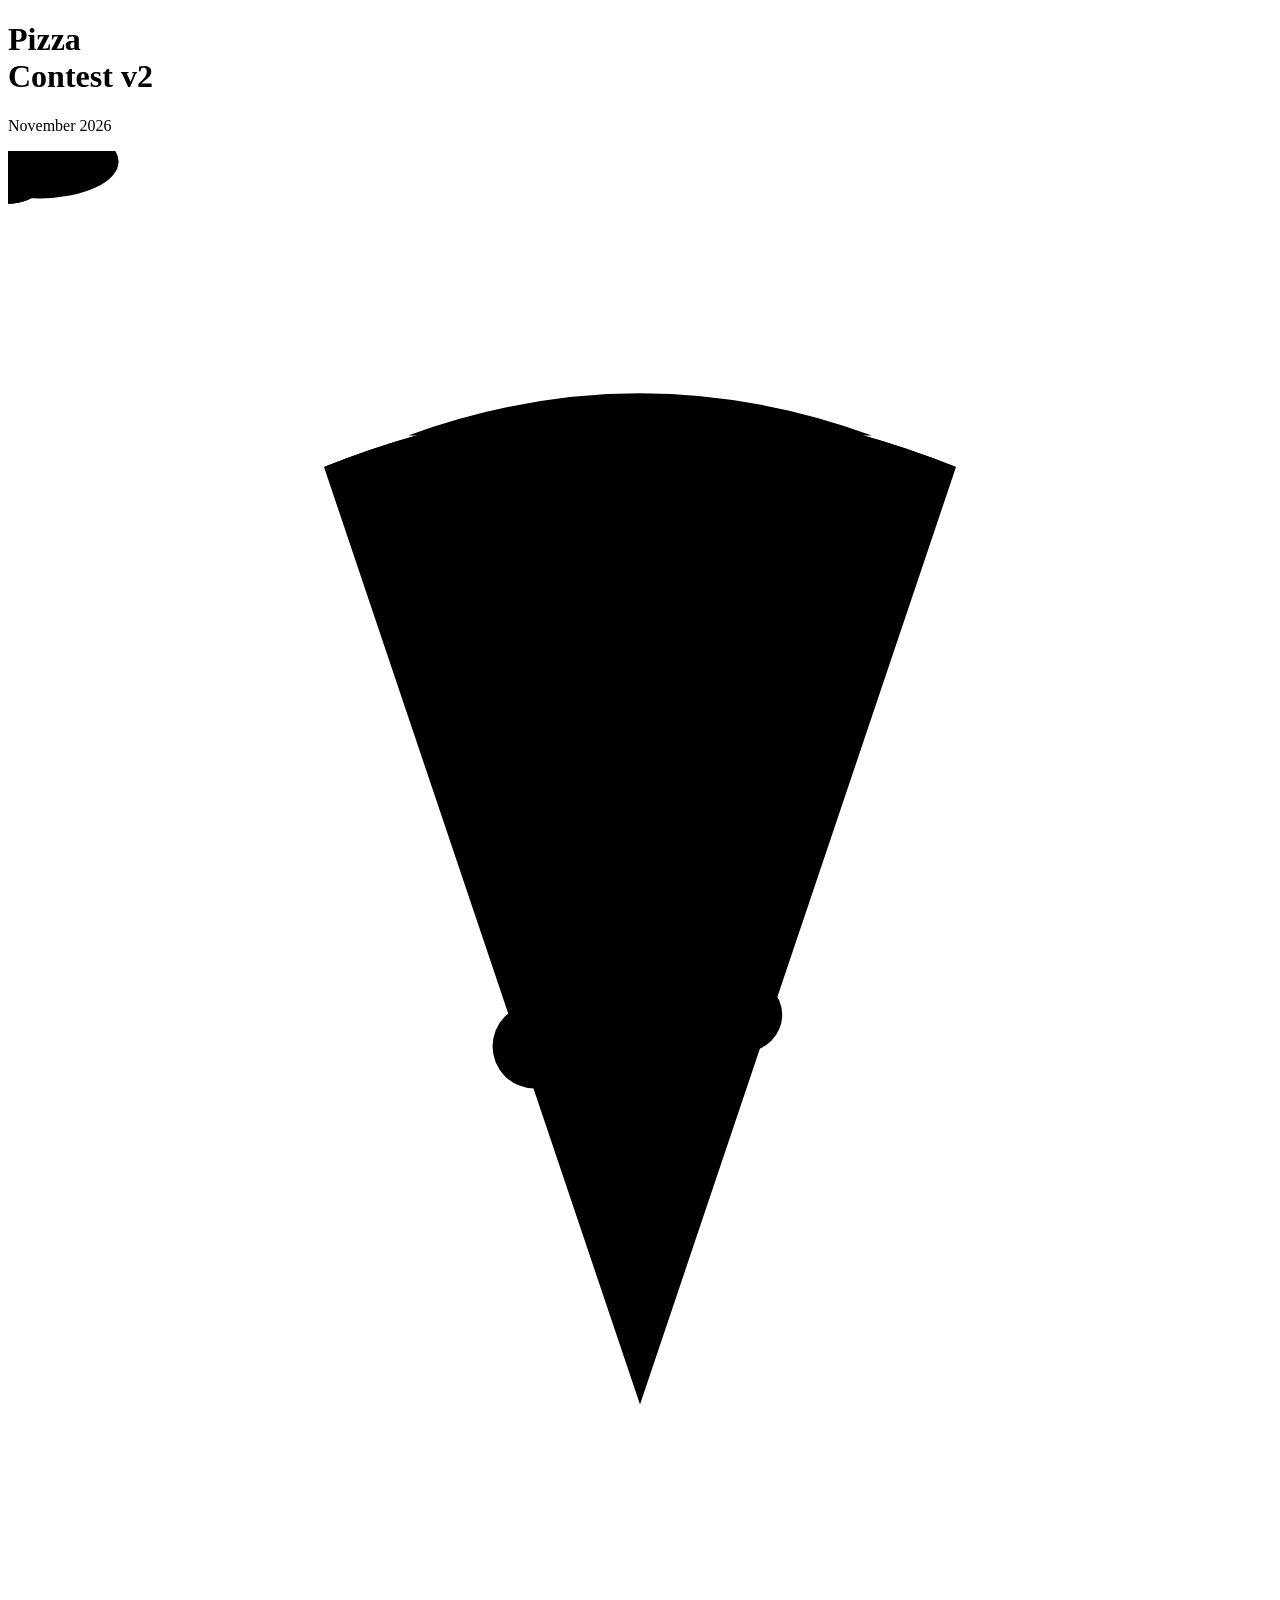
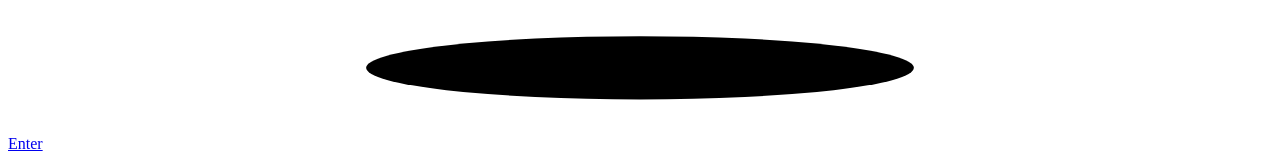
==== commit c5f4a42f: "Pizza guy does the Macarena; Chewy title font; shareable GIF" ====
--- a/public/index.html
+++ b/public/index.html
@@ -4,36 +4,55 @@
   <meta charset="utf-8">
   <meta name="viewport" content="width=device-width, initial-scale=1">
   <title>Pizza Contest v2</title>
+  <meta name="description" content="Pizza Contest v2, November 2026">
+  <meta property="og:title" content="Pizza Contest v2">
+  <meta property="og:description" content="November 2026">
+  <meta property="og:image" content="https://pizzacontest.ca/assets/pizza-dance.gif">
+  <meta property="og:url" content="https://pizzacontest.ca/">
+  <link rel="preload" href="/assets/fonts/chewy.woff2" as="font" type="font/woff2" crossorigin>
   <link rel="stylesheet" href="/assets/base.css">
   <link rel="stylesheet" href="/assets/home.css">
   <script type="module" src="/assets/home.js"></script>
 </head>
 <body>
   <main class="home">
-    <h1>Pizza Contest <span class="v">v2</span></h1>
+    <h1 class="title">Pizza<br>Contest <span class="v">v2</span></h1>
     <p class="when">November 2026</p>
 
-    <svg class="guy" viewBox="0 0 200 260" role="img" aria-label="A slice of pizza dancing">
-      <g class="body">
-        <g class="leg leg-l"><path d="M88 196 L78 236" /><ellipse cx="72" cy="240" rx="14" ry="7" class="shoe"/></g>
-        <g class="leg leg-r"><path d="M112 196 L122 236" /><ellipse cx="128" cy="240" rx="14" ry="7" class="shoe"/></g>
+    <svg class="guy" id="guy" viewBox="0 0 240 300" role="img" aria-label="A slice of pizza doing the Macarena">
+      <ellipse id="floor" class="floor" cx="120" cy="288" rx="52" ry="6"/>
 
-        <path class="cheese" d="M26 48 Q100 22 174 48 L100 214 Z"/>
-        <path class="crust" d="M26 48 Q100 22 174 48"/>
-        <circle class="pep" cx="60" cy="68" r="11"/>
-        <circle class="pep" cx="142" cy="70" r="10"/>
-        <circle class="pep" cx="82" cy="150" r="9"/>
-        <circle class="pep" cx="120" cy="148" r="8"/>
-        <circle class="pep" cx="100" cy="186" r="6"/>
-        <g class="arm arm-l"><path d="M46 92 L12 92" /><circle cx="9" cy="92" r="9" class="glove"/></g>
-        <g class="arm arm-r"><path d="M154 92 L188 92" /><circle cx="191" cy="92" r="9" class="glove"/></g>
-        <g class="face">
-          <circle cx="86" cy="96" r="6"/>
-          <circle cx="114" cy="96" r="6"/>
-          <path d="M84 116 Q100 132 116 116" class="smile"/>
+      <path id="legA" class="limb"/>
+      <path id="legB" class="limb"/>
+      <g id="shoeA"><ellipse class="shoe" cx="-6" cy="2" rx="15" ry="7"/></g>
+      <g id="shoeB"><ellipse class="shoe" cx="6" cy="2" rx="15" ry="7"/></g>
+
+      <g id="body">
+        <path class="cheese" d="M60 60 Q120 36 180 60 L120 238 Z"/>
+        <path class="crust" d="M60 60 Q120 36 180 60"/>
+        <path class="crust-shine" d="M76 54 Q120 38 164 54"/>
+        <circle class="pep" cx="86" cy="80" r="10"/>
+        <circle class="pep" cx="154" cy="82" r="9"/>
+        <circle class="pep" cx="100" cy="170" r="8"/>
+        <circle class="pep" cx="140" cy="164" r="7"/>
+        <circle class="pep" cx="120" cy="206" r="5"/>
+
+        <ellipse class="eye" cx="108" cy="92" rx="7" ry="9"/>
+        <ellipse class="eye" cx="132" cy="92" rx="7" ry="9"/>
+        <circle class="pupil" cx="108" cy="94" r="3.6"/>
+        <circle class="pupil" cx="132" cy="94" r="3.6"/>
+        <ellipse class="cheek" cx="98" cy="110" rx="6" ry="3.5"/>
+        <ellipse class="cheek" cx="142" cy="110" rx="6" ry="3.5"/>
+        <g id="mouth">
+          <path class="smile" d="M109 112 Q120 124 131 112"/>
+          <ellipse class="o" cx="120" cy="117" rx="5.5" ry="7"/>
         </g>
+
+        <path id="armA" class="limb"/>
+        <path id="armB" class="limb"/>
+        <g id="handA" class="hand"><circle class="glove" r="10"/><path class="cuff" d="M6 -7 L10 -2"/><ellipse class="palm-mark" cx="-1" cy="1" rx="4.5" ry="5"/></g>
+        <g id="handB" class="hand"><circle class="glove" r="10"/><path class="cuff" d="M6 -7 L10 -2"/><ellipse class="palm-mark" cx="-1" cy="1" rx="4.5" ry="5"/></g>
       </g>
-      <ellipse class="floor" cx="100" cy="250" rx="46" ry="5"/>
     </svg>
 
     <a class="button enter" href="/app/">Enter</a>
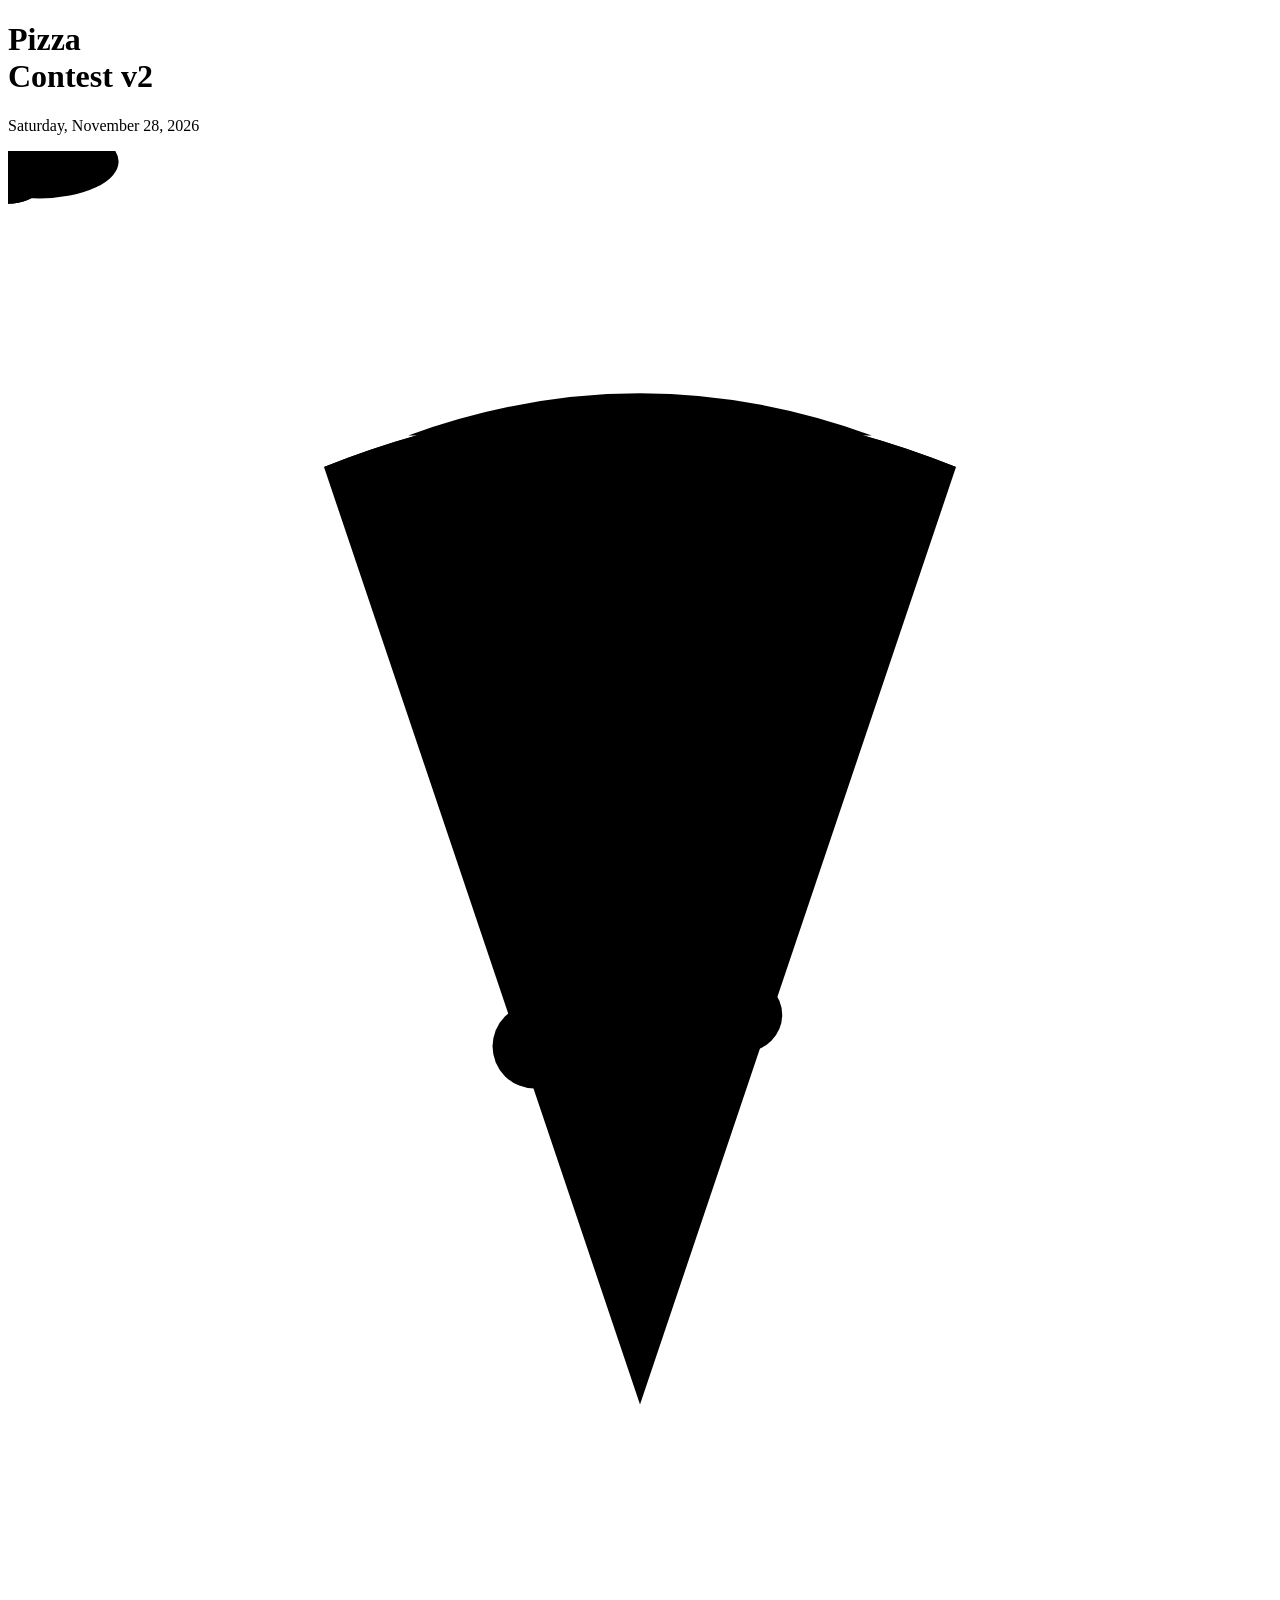
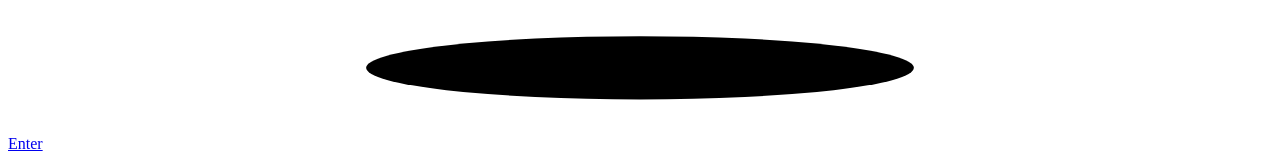
==== commit 67c99051: "Notes on each score, full party date, versioned asset URLs so browsers pick up new deploys" ====
--- a/public/index.html
+++ b/public/index.html
@@ -4,9 +4,9 @@
   <meta charset="utf-8">
   <meta name="viewport" content="width=device-width, initial-scale=1">
   <title>Pizza Contest v2</title>
-  <meta name="description" content="Pizza Contest v2, November 2026">
+  <meta name="description" content="Pizza Contest v2, Saturday November 28, 2026">
   <meta property="og:title" content="Pizza Contest v2">
-  <meta property="og:description" content="November 2026">
+  <meta property="og:description" content="Saturday, November 28, 2026">
   <meta property="og:image" content="https://pizzacontest.ca/assets/pizza-dance.gif">
   <meta property="og:url" content="https://pizzacontest.ca/">
   <link rel="preload" href="/assets/fonts/chewy.woff2" as="font" type="font/woff2" crossorigin>
@@ -17,9 +17,9 @@
 <body>
   <main class="home">
     <h1 class="title">Pizza<br>Contest <span class="v">v2</span></h1>
-    <p class="when">November 2026</p>
+    <p class="when">Saturday, November 28, 2026</p>
 
-    <svg class="guy" id="guy" viewBox="0 0 240 300" role="img" aria-label="A slice of pizza doing the Macarena">
+    <svg class="guy" id="guy" viewBox="0 0 240 300" role="img" aria-label="A slice of pizza dancing">
       <ellipse id="floor" class="floor" cx="120" cy="288" rx="52" ry="6"/>
 
       <path id="legA" class="limb"/>
@@ -45,13 +45,14 @@
         <ellipse class="cheek" cx="142" cy="110" rx="6" ry="3.5"/>
         <g id="mouth">
           <path class="smile" d="M109 112 Q120 124 131 112"/>
+          <path class="grin" d="M106 111 Q120 113 134 111 Q132 128 120 128 Q108 128 106 111 Z"/>
           <ellipse class="o" cx="120" cy="117" rx="5.5" ry="7"/>
         </g>
 
         <path id="armA" class="limb"/>
         <path id="armB" class="limb"/>
-        <g id="handA" class="hand"><circle class="glove" r="10"/><path class="cuff" d="M6 -7 L10 -2"/><ellipse class="palm-mark" cx="-1" cy="1" rx="4.5" ry="5"/></g>
-        <g id="handB" class="hand"><circle class="glove" r="10"/><path class="cuff" d="M6 -7 L10 -2"/><ellipse class="palm-mark" cx="-1" cy="1" rx="4.5" ry="5"/></g>
+        <g id="handA" class="hand"><rect class="finger" x="-4" y="-23" width="8" height="18" rx="4"/><circle class="glove" r="10"/><path class="cuff" d="M-7 6 L-2 10"/><ellipse class="palm-mark" cx="-1" cy="1" rx="4.5" ry="5"/></g>
+        <g id="handB" class="hand"><rect class="finger" x="-4" y="-23" width="8" height="18" rx="4"/><circle class="glove" r="10"/><path class="cuff" d="M-7 6 L-2 10"/><ellipse class="palm-mark" cx="-1" cy="1" rx="4.5" ry="5"/></g>
       </g>
     </svg>
 
